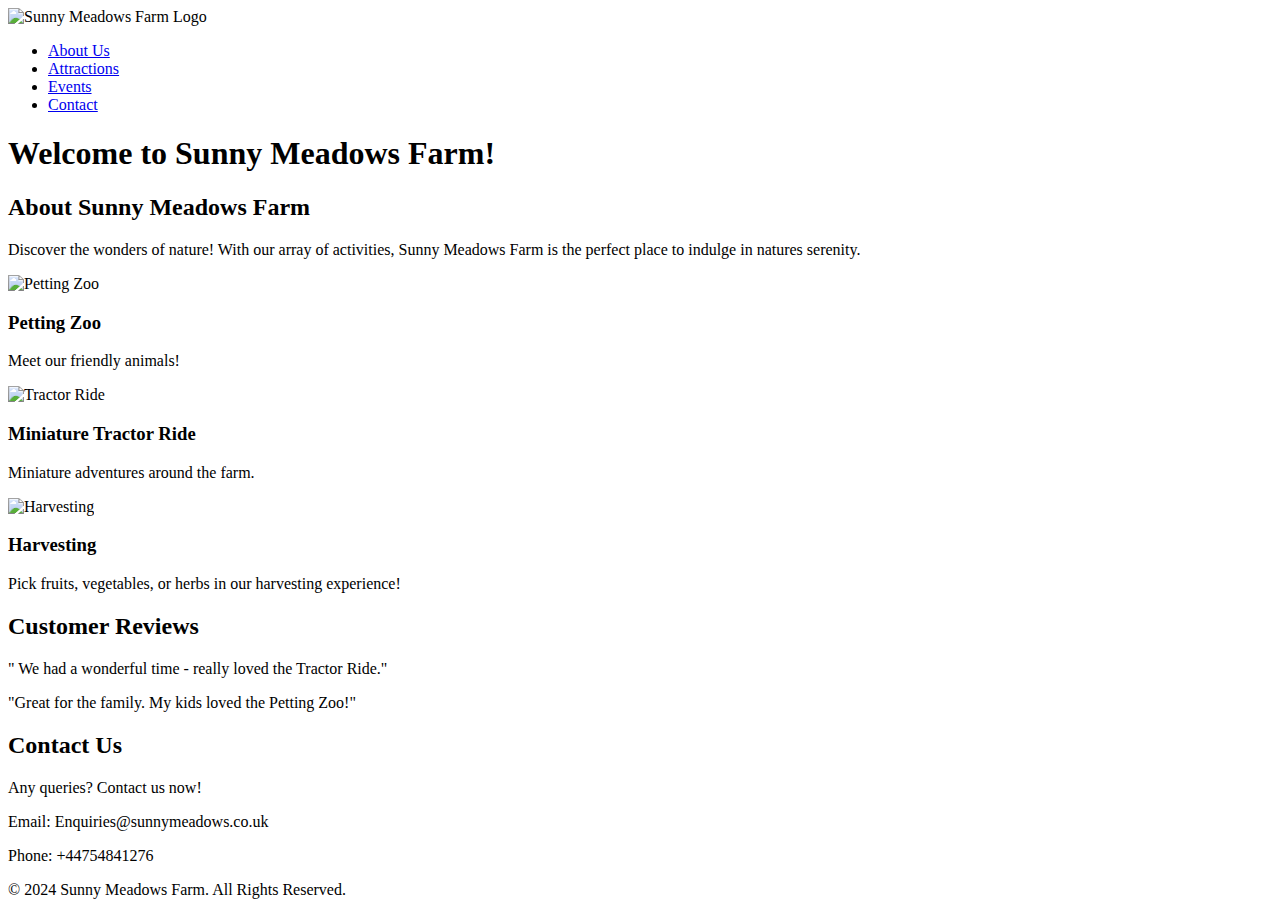
==== index.html @ 728f2fc4 "Add files via upload" ====
<!DOCTYPE html>
<html lang="en">
<head>
    <meta charset="UTF-8">
    <meta name="viewport" content="width=device-width, initial-scale=1.0">
    <title>Sunny Meadows Farm</title>
    <link rel="stylesheet" href="Css/home.css">
</head>
<body>

    <!-- this is my Header -->
    <header>
        <div class="logo">
            <img src="Images/Sunny Meadows Farm Logo.png" alt="Sunny Meadows Farm Logo" class="logo">
        </div>
        <nav>
            <ul>
                <li><a href="about.html">About Us</a></li>
                <li><a href="attractions.html">Attractions</a></li>
                <li><a href="events.html">Events</a></li>
                <li><a href="contact.html">Contact</a></li>
            </ul>
        </nav>
    </header>

    
    <section class="hero">
        <h1>Welcome to Sunny Meadows Farm!</h1>
    </section>

    <!-- this is my About Us Section -->
    <section class="about">
        <h2>About Sunny Meadows Farm</h2>
        <p>Discover the wonders of nature! With our array of activities, Sunny Meadows Farm is the perfect place to indulge in natures serenity.</p>
    </section>

    <!-- this is my Attractions Section -->
    <section class="attractions">
        <div class="attraction">
            <img src="Images/Petting Zoo.jpg" alt="Petting Zoo">
            <h3>Petting Zoo</h3>
            <p>Meet our friendly animals!</p>
        </div>
        <div class="attraction">
            <img src="Images/Mini Tractors.jpg" alt="Tractor Ride">
            <h3>Miniature Tractor Ride</h3>
            <p>Miniature adventures around the farm.</p>
        </div>
        <div class="attraction">
            <img src="Images/Harvesting.jpeg" alt="Harvesting">
            <h3>Harvesting</h3>
            <p>Pick fruits, vegetables, or herbs in our harvesting experience!</p>
        </div>
    </section>

    <!-- Testimonials Section -->
    <section class="testimonials">
        <h2>Customer Reviews</h2>
        <div class="testimonial">
            <p>" We had a wonderful time - really loved the Tractor Ride."</p>
        </div>
        <div class="testimonial">
            <p>"Great for the family. My kids loved the Petting Zoo!"</p>
        </div>
    </section>

    <!-- Contact Section -->
    <section class="contact">
        <h2>Contact Us</h2>
        <p>Any queries? Contact us now!</p>
        <p>Email: Enquiries@sunnymeadows.co.uk</p>
        <p>Phone: +44754841276</p>
    </section>

    <!-- Footer -->
    <footer>
        <p>&copy; 2024 Sunny Meadows Farm. All Rights Reserved.</p>
    </footer>

</body>
</html>
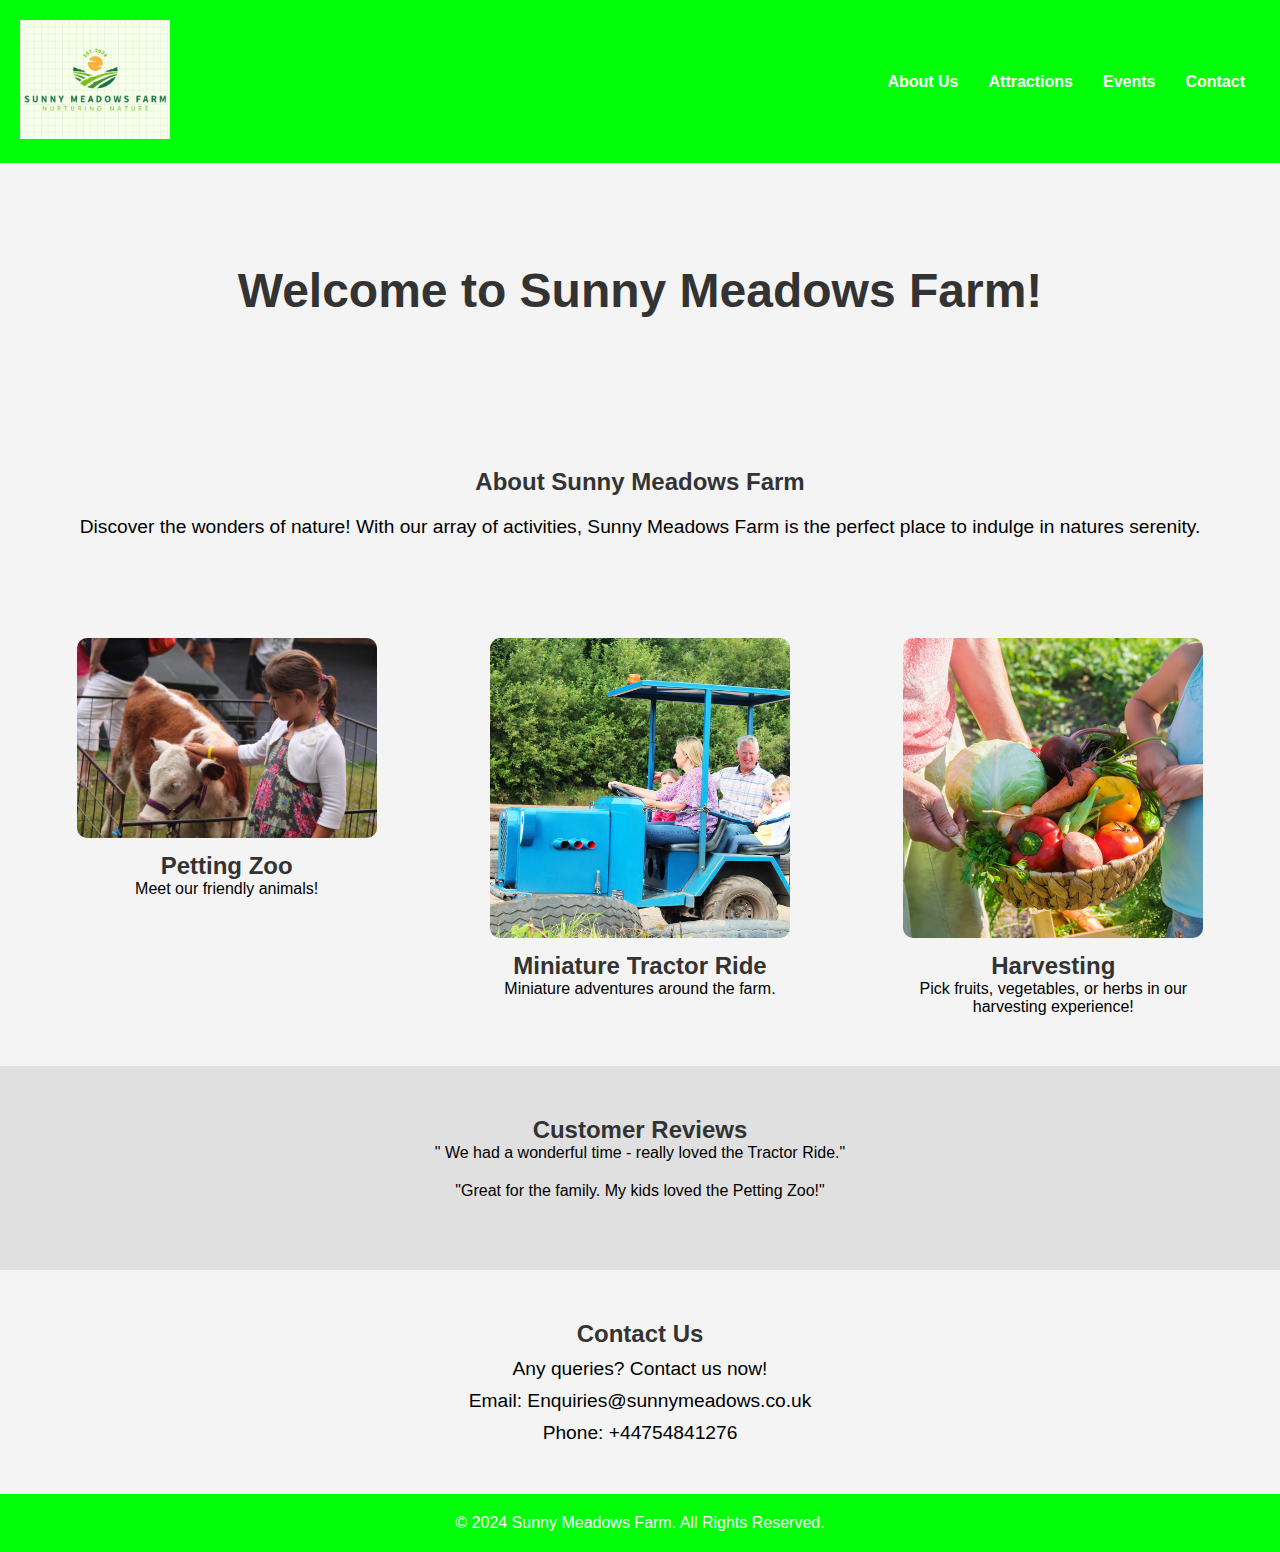
==== commit d8b8bf66: "Update index.html" ====
--- a/index.html
+++ b/index.html
@@ -4,7 +4,7 @@
     <meta charset="UTF-8">
     <meta name="viewport" content="width=device-width, initial-scale=1.0">
     <title>Sunny Meadows Farm</title>
-    <link rel="stylesheet" href="Css/home.css">
+    <link rel="stylesheet" href="Css/index.css">
 </head>
 <body>
 
--- a/Css/index.css
+++ b/Css/index.css
@@ -0,0 +1,142 @@
+/* General Styles */
+* {
+    margin: 0;
+    padding: 0;
+    box-sizing: border-box;
+}
+
+body {
+    font-family: Arial, sans-serif;
+    background-color: #f4f4f4;
+}
+
+h1, h2, h3 {
+    color: #333;
+}
+
+/* Header Styles */
+header {
+    background-color: #00ff08;
+    color: white;
+    display: flex;
+    justify-content: space-between;
+    padding: 20px;
+    align-items: center;
+}
+
+header .logo img {
+    width: 150px;
+}
+
+nav ul {
+    list-style: none;
+    display: flex;
+}
+
+nav ul li {
+    margin: 0 15px;
+}
+
+nav ul li a {
+    text-decoration: none;
+    color: white;
+    font-weight: bold;
+}
+
+nav ul li a:hover {
+    color: #1500ff;
+}
+
+/* Hero Section */
+.hero {
+    background:  no-repeat center center/cover;
+    color: white;
+    text-align: center;
+    padding: 100px 20px;
+}
+
+.hero h1 {
+    font-size: 3rem;
+}
+
+.hero p {
+    font-size: 1.5rem;
+}
+
+.cta-button {
+    background-color: #2200ff;
+    padding: 10px 20px;
+    text-decoration: none;
+    color: #333;
+    font-weight: bold;
+    border-radius: 5px;
+    margin-top: 20px;
+}
+
+.cta-button:hover {
+    background-color: #1201ff;
+}
+
+/* About Us Section */
+.about {
+    padding: 50px 20px;
+    text-align: center;
+}
+
+.about p {
+    font-size: 1.2rem;
+    margin-top: 20px;
+}
+
+/* Attractions Section */
+.attractions {
+    display: flex;
+    justify-content: space-around;
+    padding: 50px 20px;
+    text-align: center;
+}
+
+.attraction {
+    max-width: 300px;
+}
+
+.attraction img {
+    width: 100%;
+    height: auto;
+    border-radius: 10px;
+}
+
+.attraction h3 {
+    margin-top: 10px;
+    font-size: 1.5rem;
+}
+
+/* Testimonials Section */
+.testimonials {
+    background-color: #e0e0e0;
+    padding: 50px 20px;
+    text-align: center;
+}
+
+.testimonial {
+    margin-bottom: 20px;
+}
+
+/* Contact Section */
+.contact {
+    padding: 50px 20px;
+    text-align: center;
+}
+
+.contact p {
+    font-size: 1.2rem;
+    margin-top: 10px;
+}
+
+/* Footer Styles */
+footer {
+    background-color: #00ff08;
+    color: white;
+    text-align: center;
+    padding: 20px;
+}